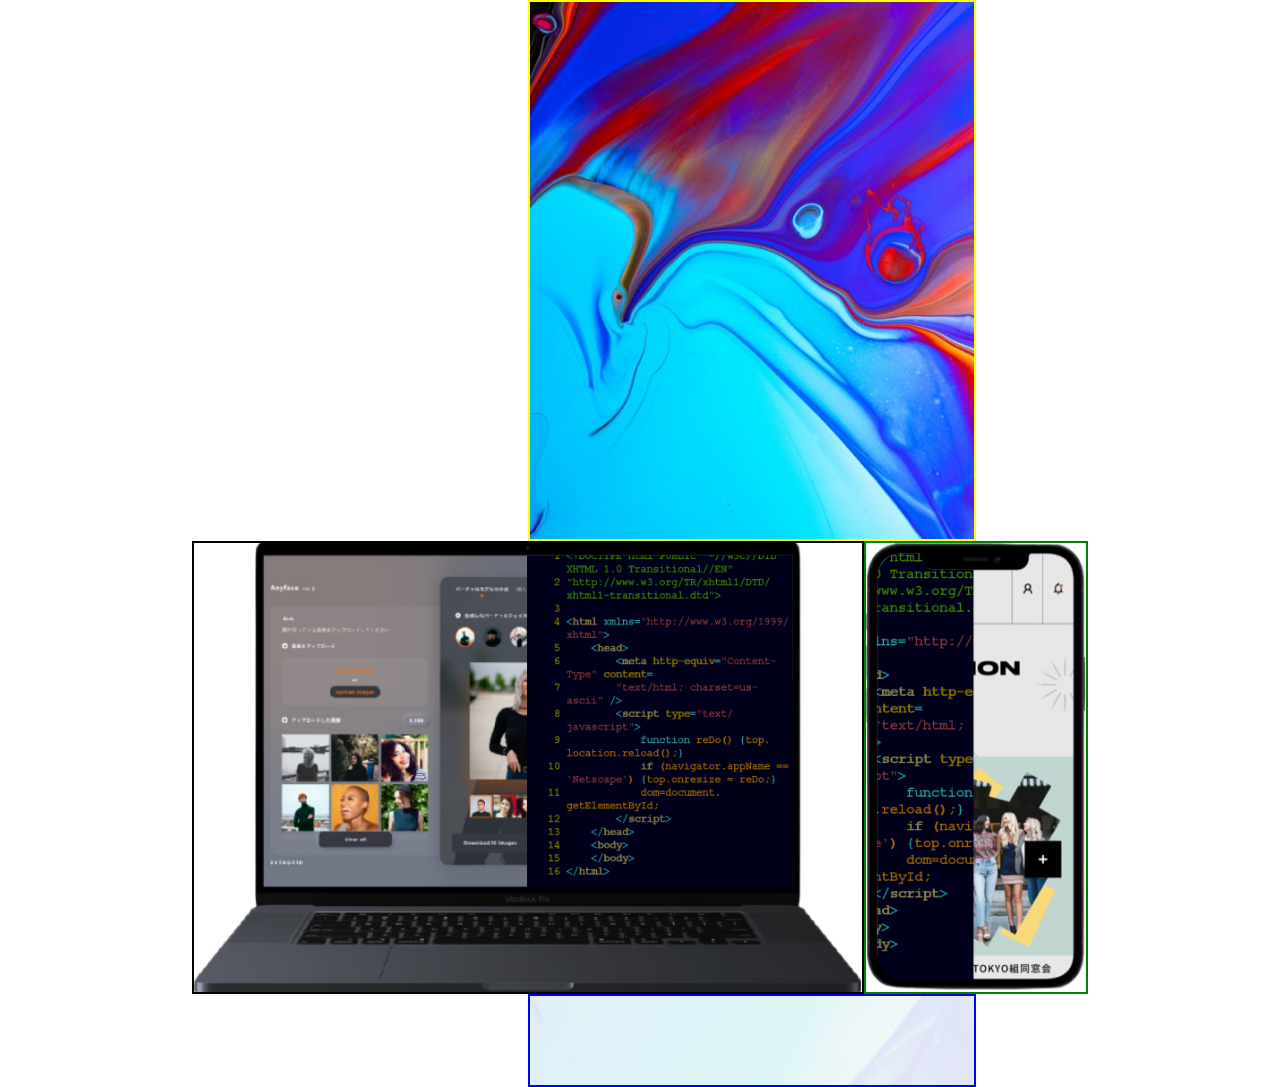
==== index2.html @ bc847b98 "html and css task" ====
<!DOCTYPE html>
<html lang="en">
  <head>
    <meta charset="UTF-8" />
    <meta name="viewport" content="width=device-width, initial-scale=1.0" />
    <title>BullShit</title>
    <link rel="stylesheet" href="style.css" />
  </head>
  <body>
    <div class="grid">
      <img src="./images/laptop.png" class="laptop" alt="" />
      <img src="./images/bg1.jpeg" class="bg1" alt="" />
      <img src="./images/phone.png" class="phone" alt="" />
      <img src="./images/bg2.jpeg" class="bg2" alt="" />
    </div>
  </body>
</html>
---- style.css ----
* {
  margin: 0;
  padding: 0;
  box-sizing: border-box;
}

html,
body {
  width: 100%;
  height: 100%;
}

.grid {
  display: grid;
  grid-template-columns: repeat(16, 1fr);
  grid-template-rows: repeat(13, 1fr);
  height: 70%;
  width: 70%;
  margin: 0 auto;
}

.laptop {
  grid-column: 1 / span 12;
  grid-row: 2 / auto;
  z-index: 10;
}

.bg1 {
  grid-column: 7 / span 8;
  grid-row: 1 / auto;
}

.phone {
  grid-column: 13 / span 4;
  grid-row: 2 / auto;
}

.bg2 {
  grid-column: 7 / span 8;
  grid-row: 12 / auto;
}

img {
  width: 100%;
  height: 100%;
  object-fit: contain;
}

.laptop {
  border: 2px solid black;
}

.phone {
  border: 2px solid green;
}

.bg1 {
  border: 2px solid yellow;
}

.bg2 {
  border: 2px solid blue;
}
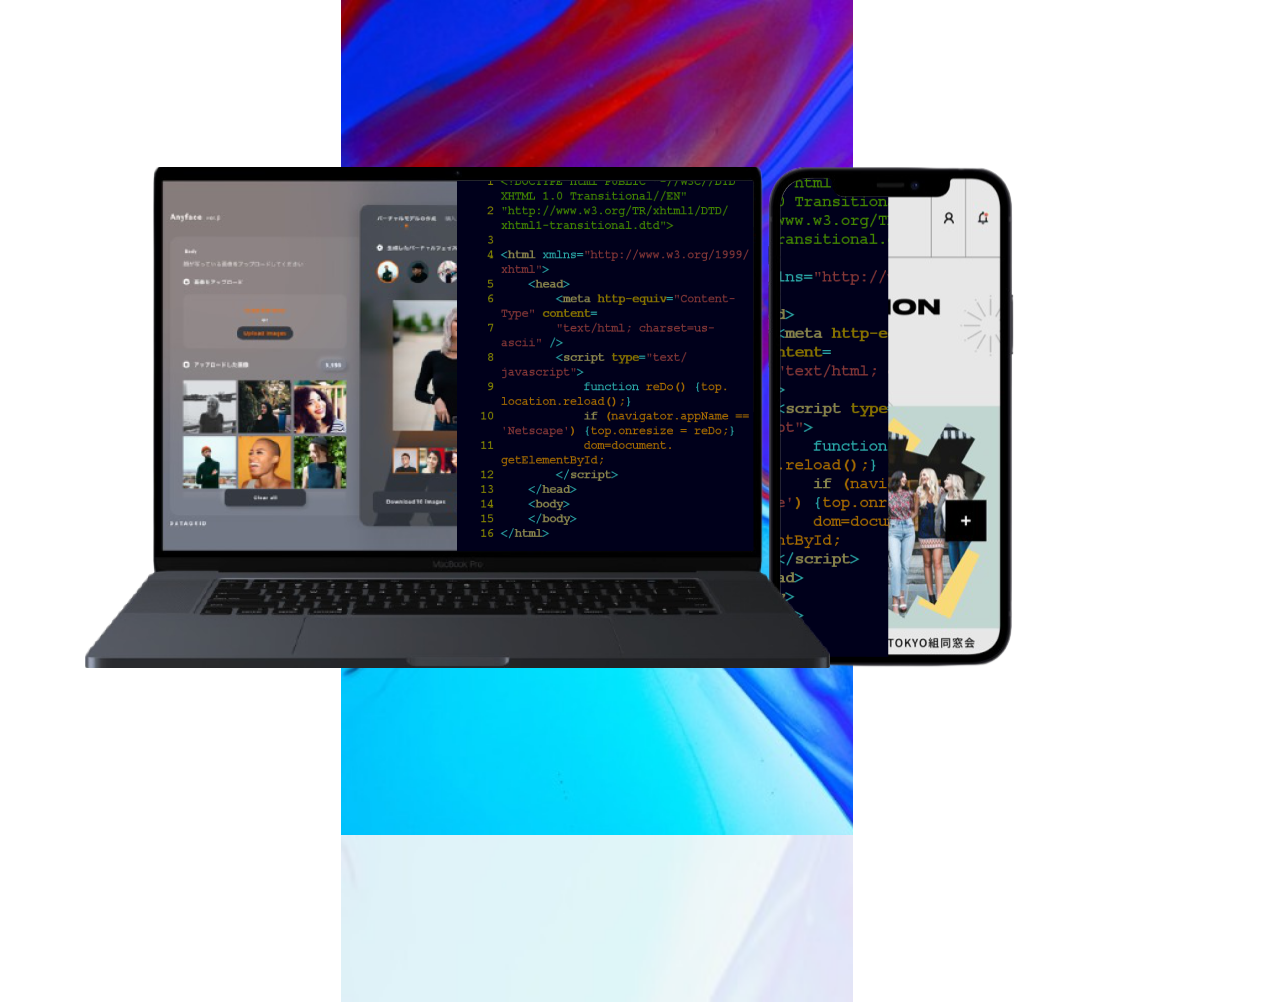
==== commit bab511c1: "try is the last" ====
--- a/index2.html
+++ b/index2.html
@@ -3,8 +3,8 @@
   <head>
     <meta charset="UTF-8" />
     <meta name="viewport" content="width=device-width, initial-scale=1.0" />
-    <title>BullShit</title>
-    <link rel="stylesheet" href="style.css" />
+    <title>CSS is a BullShit</title>
+    <link rel="stylesheet" href="index2.css" />
   </head>
   <body>
     <div class="grid">
--- a/index2.css
+++ b/index2.css
@@ -0,0 +1,39 @@
+* {
+  margin: 0;
+  padding: 0;
+  box-sizing: border-box;
+}
+
+.grid {
+  display: grid;
+  height: 100%;
+  width: 100%;
+  grid-template-columns: repeat(15, 1fr);
+  grid-template-rows: 1fr 3fr 1fr 1fr;
+  align-items: stretch;
+}
+.bg1 {
+  grid-column: 5 / 11;
+  grid-row: 1 / 4;
+  object-fit: cover;
+  height: 100%;
+  width: 100%;
+}
+
+.laptop {
+  grid-column: 2 / 8;
+  grid-row: 2 / 3;
+  order: 10;
+}
+
+.phone {
+  grid-column: 10 / 12;
+  grid-row: 2 / 3;
+}
+
+.bg2 {
+  grid-column: 5 / 11;
+  grid-row: 4 / 5;
+  /* object-fit: contain; */
+  width: 100%;
+}
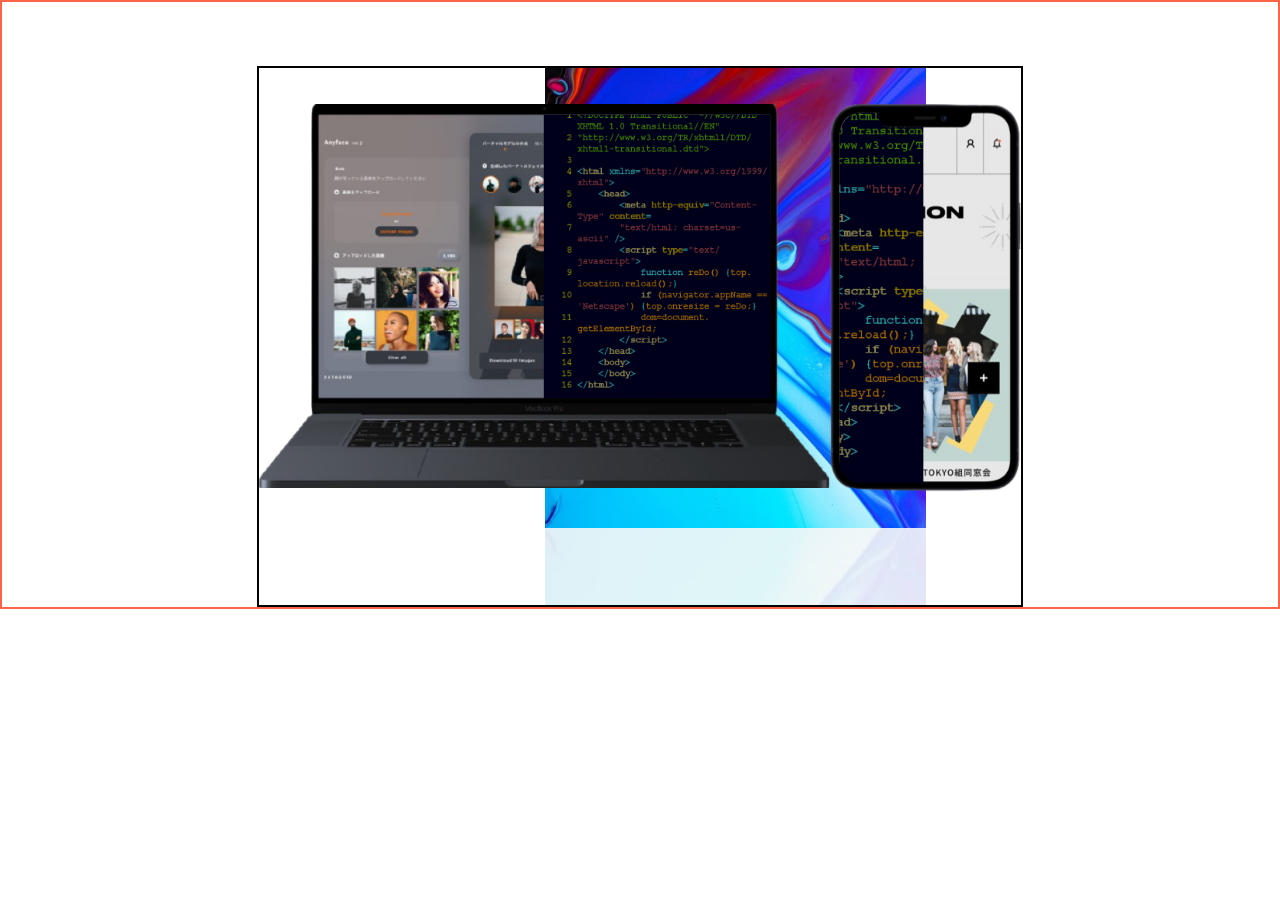
==== commit 26910ba8: "update till thrusday" ====
--- a/index2.html
+++ b/index2.html
@@ -4,13 +4,13 @@
     <meta charset="UTF-8" />
     <meta name="viewport" content="width=device-width, initial-scale=1.0" />
     <title>CSS is a BullShit</title>
-    <link rel="stylesheet" href="index2.css" />
+    <link rel="stylesheet" href="i.css" />
   </head>
   <body>
     <div class="grid">
-      <img src="./images/laptop.png" class="laptop" alt="" />
-      <img src="./images/bg1.jpeg" class="bg1" alt="" />
-      <img src="./images/phone.png" class="phone" alt="" />
+      <img src="./images/laptop.png" class="laptop border" alt="" />
+      <img src="./images/bg1.jpeg" class="bg1 border" alt="" />
+      <img src="./images/phone.png" class="phone border" alt="" />
       <img src="./images/bg2.jpeg" class="bg2" alt="" />
     </div>
   </body>
--- a/i.css
+++ b/i.css
@@ -0,0 +1,50 @@
+* {
+  margin: 0;
+  padding: 0;
+  box-sizing: border-box;
+}
+
+body {
+  display: grid;
+  justify-items: center;
+  border: 2px solid tomato;
+}
+
+.grid {
+  display: grid;
+  width: 60%;
+  grid-template-columns: repeat(8, 1fr);
+  margin-top: 5%;
+  border: 2px solid black;
+}
+
+.bg1 {
+  grid-column: 4 / 8;
+  grid-row: 2 / 5;
+  width: 100%;
+}
+
+.laptop {
+  grid-column: 1 / 7;
+  grid-row: 3;
+  z-index: 10;
+  width: 100%;
+}
+
+.phone {
+  grid-column: 7 / 9;
+  grid-row: 3 / 4;
+  width: 100%;
+}
+
+.bg2 {
+  grid-column: 4 / 8;
+  grid-row: 5 / 6;
+  width: 100%;
+}
+
+@media screen and (max-width: 768px) {
+  body {
+    border: 2px solid yellow;
+  }
+}
